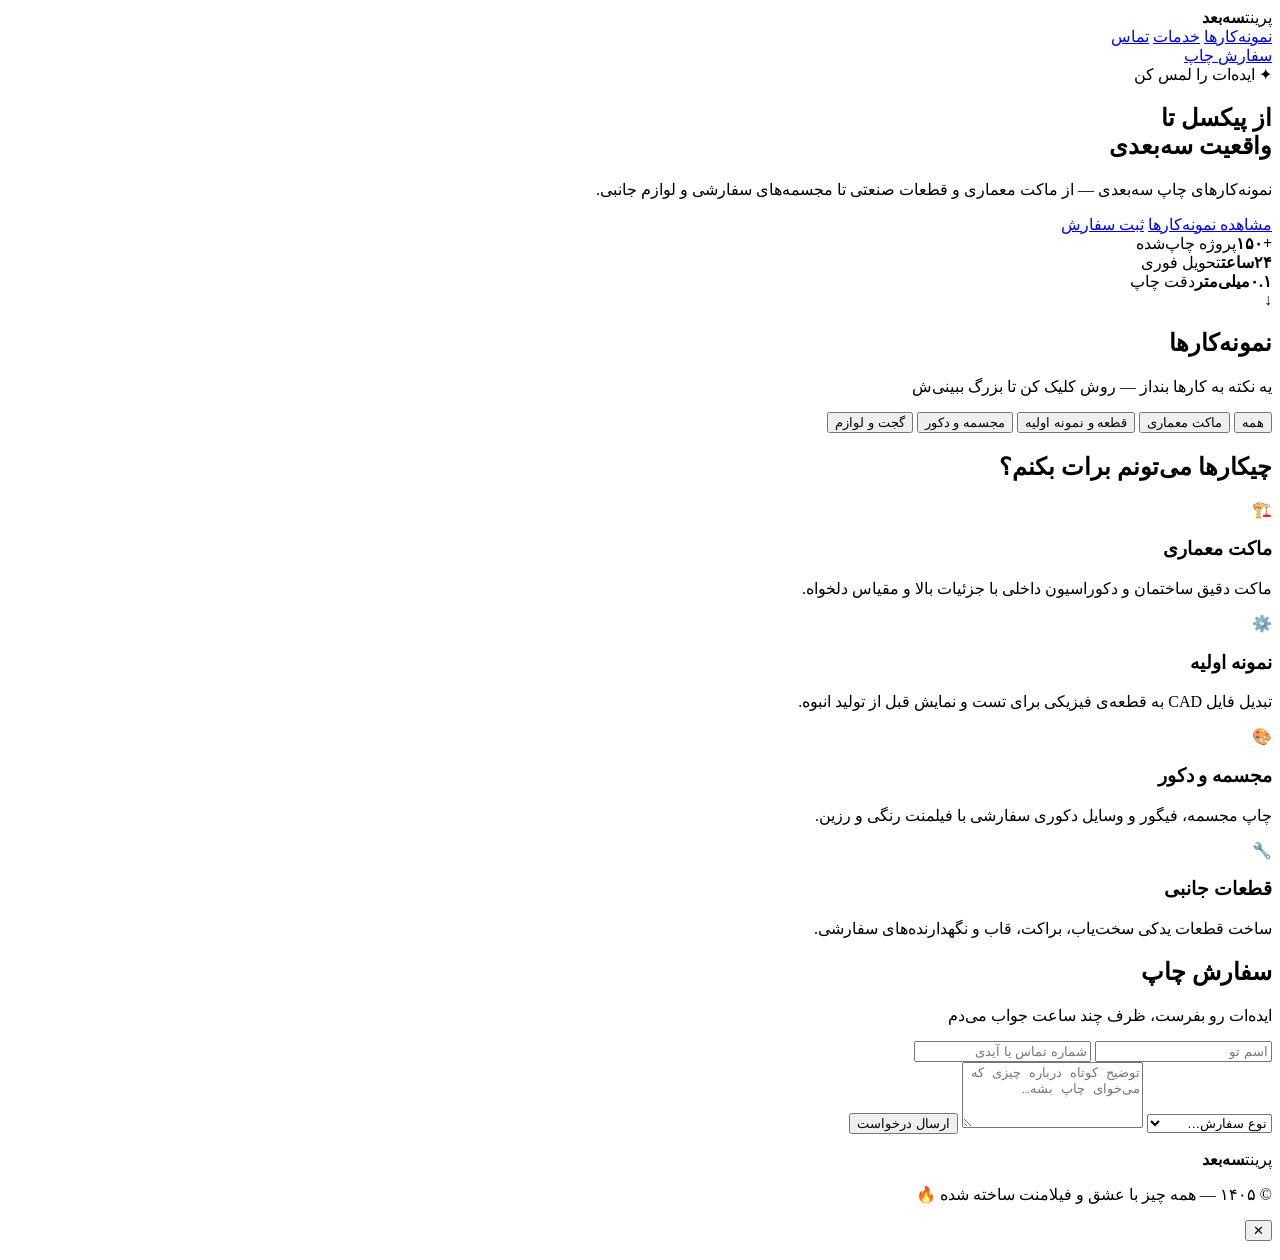
==== Index.html @ 90696af8 "Add files via upload" ====
<!DOCTYPE html>
<html lang="fa" dir="rtl">
<head>
<meta charset="UTF-8">
<meta name="viewport" content="width=device-width, initial-scale=1.0">
<title>چاپ سه‌بعدی | نمونه‌کارها</title>
<link rel="preconnect" href="https://fonts.googleapis.com">
<link rel="preconnect" href="https://fonts.gstatic.com" crossorigin>
<link href="https://fonts.googleapis.com/css2?family=Vazirmatn:wght@300;400;500;700;900&display=swap" rel="stylesheet">
<link rel="stylesheet" href="style.css">
<script type="importmap">
{
  "imports": {
    "three": "https://cdn.jsdelivr.net/npm/three@0.160.0/build/three.module.js"
  }
}
</script>
</head>
<body>

<!-- نوار بالای سایت -->
<header class="nav">
  <div class="nav-inner">
    <div class="logo">
      <span class="logo-mark"></span>
      <span class="logo-text">پرینت<b>سه‌بعد</b></span>
    </div>
    <nav class="nav-links">
      <a href="#gallery">نمونه‌کارها</a>
      <a href="#services">خدمات</a>
      <a href="#contact">تماس</a>
    </nav>
    <a href="#contact" class="nav-cta">سفارش چاپ</a>
  </div>
</header>

<!-- هدر اصلی -->
<section class="hero">
  <div id="scene3d"></div>
  <div class="hero-content">
    <div class="hero-badge">✦ ایده‌ات را لمس کن</div>
    <h1>از پیکسل تا<br><span class="grad">واقعیت سه‌بعدی</span></h1>
    <p>نمونه‌کارهای چاپ سه‌بعدی — از ماکت معماری و قطعات صنعتی تا مجسمه‌های سفارشی و لوازم جانبی.</p>
    <div class="hero-actions">
      <a href="#gallery" class="btn btn-primary">مشاهده نمونه‌کارها</a>
      <a href="#contact" class="btn btn-ghost">ثبت سفارش</a>
    </div>
    <div class="hero-stats">
      <div><b>+۱۵۰</b><span>پروژه چاپ‌شده</span></div>
      <div><b>۲۴ساعت</b><span>تحویل فوری</span></div>
      <div><b>۰.۱میلی‌متر</b><span>دقت چاپ</span></div>
    </div>
  </div>
  <div class="scroll-hint">↓</div>
</section>

<!-- گالری نمونه‌کارها -->
<section id="gallery" class="section">
  <div class="container">
    <div class="section-head">
      <h2>نمونه‌کارها</h2>
      <p>یه نکته به کارها بنداز — روش کلیک کن تا بزرگ ببینی‌ش</p>
    </div>
    <div class="filters" id="filters">
      <button class="filter active" data-f="all">همه</button>
      <button class="filter" data-f="arch">ماکت معماری</button>
      <button class="filter" data-f="proto">قطعه و نمونه اولیه</button>
      <button class="filter" data-f="art">مجسمه و دکور</button>
      <button class="filter" data-f="gadget">گجت و لوازم</button>
    </div>
    <div class="grid" id="grid"></div>
  </div>
</section>

<!-- خدمات -->
<section id="services" class="section section-alt">
  <div class="container">
    <div class="section-head">
      <h2>چیکارها می‌تونم برات بکنم؟</h2>
    </div>
    <div class="cards">
      <div class="card">
        <div class="card-icon">🏗️</div>
        <h3>ماکت معماری</h3>
        <p>ماکت دقیق ساختمان و دکوراسیون داخلی با جزئیات بالا و مقیاس دلخواه.</p>
      </div>
      <div class="card">
        <div class="card-icon">⚙️</div>
        <h3>نمونه اولیه</h3>
        <p>تبدیل فایل CAD به قطعه‌ی فیزیکی برای تست و نمایش قبل از تولید انبوه.</p>
      </div>
      <div class="card">
        <div class="card-icon">🎨</div>
        <h3>مجسمه و دکور</h3>
        <p>چاپ مجسمه، فیگور و وسایل دکوری سفارشی با فیلمنت رنگی و رزین.</p>
      </div>
      <div class="card">
        <div class="card-icon">🔧</div>
        <h3>قطعات جانبی</h3>
        <p>ساخت قطعات یدکی سخت‌یاب، براکت، قاب و نگهدارنده‌های سفارشی.</p>
      </div>
    </div>
  </div>
</section>

<!-- تماس -->
<section id="contact" class="section">
  <div class="container">
    <div class="section-head">
      <h2>سفارش چاپ</h2>
      <p>ایده‌ات رو بفرست، ظرف چند ساعت جواب می‌دم</p>
    </div>
    <form class="contact-form" id="contactForm">
      <div class="form-row">
        <input type="text" id="name" placeholder="اسم تو" required>
        <input type="text" id="phone" placeholder="شماره تماس یا آیدی" required>
      </div>
      <select id="type">
        <option value="">نوع سفارش…</option>
        <option>ماکت معماری</option>
        <option>قطعه و نمونه اولیه</option>
        <option>مجسمه و دکور</option>
        <option>قطعه جانبی</option>
        <option>چیز دیگه</option>
      </select>
      <textarea id="desc" rows="4" placeholder="توضیح کوتاه درباره چیزی که می‌خوای چاپ بشه…"></textarea>
      <button type="submit" class="btn btn-primary btn-wide">ارسال درخواست</button>
      <p class="form-msg" id="formMsg"></p>
    </form>
  </div>
</section>

<footer class="footer">
  <div class="container footer-inner">
    <div class="logo">
      <span class="logo-mark"></span>
      <span class="logo-text">پرینت<b>سه‌بعد</b></span>
    </div>
    <p>© ۱۴۰۵ — همه چیز با عشق و فیلامنت ساخته شده 🔥</p>
  </div>
</footer>

<!-- مودال بزرگ‌نمایی -->
<div class="modal" id="modal">
  <div class="modal-box">
    <button class="modal-close" id="modalClose">✕</button>
    <img id="modalImg" src="" alt="">
    <div class="modal-info">
      <h3 id="modalTitle"></h3>
      <p id="modalDesc"></p>
      <span class="modal-tag" id="modalTag"></span>
    </div>
  </div>
</div>

<script type="module" src="script.js"></script>
</body>
</html>
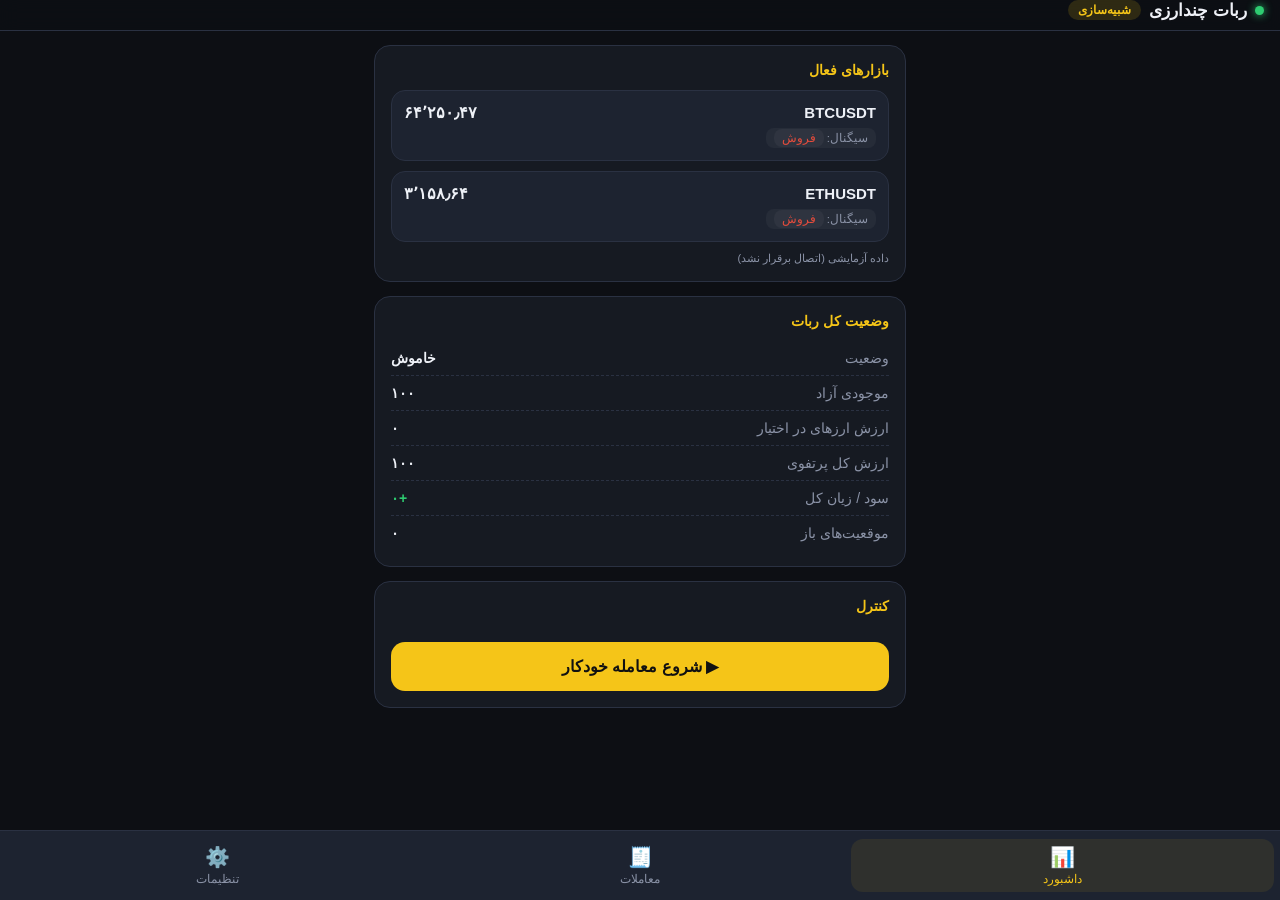
==== commit 83621b98: "Add files via upload" ====
--- a/Index.html
+++ b/Index.html
@@ -2,157 +2,445 @@
 <html lang="fa" dir="rtl">
 <head>
 <meta charset="UTF-8">
-<meta name="viewport" content="width=device-width, initial-scale=1.0">
-<title>چاپ سه‌بعدی | نمونه‌کارها</title>
-<link rel="preconnect" href="https://fonts.googleapis.com">
-<link rel="preconnect" href="https://fonts.gstatic.com" crossorigin>
-<link href="https://fonts.googleapis.com/css2?family=Vazirmatn:wght@300;400;500;700;900&display=swap" rel="stylesheet">
-<link rel="stylesheet" href="style.css">
-<script type="importmap">
-{
-  "imports": {
-    "three": "https://cdn.jsdelivr.net/npm/three@0.160.0/build/three.module.js"
+<meta name="viewport" content="width=device-width, initial-scale=1, maximum-scale=1, user-scalable=no, viewport-fit=cover">
+<meta name="apple-mobile-web-app-capable" content="yes">
+<meta name="apple-mobile-web-app-status-bar-style" content="black-translucent">
+<meta name="apple-mobile-web-app-title" content="ربات تبدیل">
+<title>ربات چندارزی تبدیل</title>
+<style>
+  :root{
+    --bg:#0d0f14; --card:#161a22; --card2:#1d2330; --line:#2a3142;
+    --txt:#eef1f7; --sub:#8b93a7; --accent:#f5c518; --green:#2ecc71; --red:#e74c3c;
   }
-}
-</script>
+  *{margin:0;padding:0;box-sizing:border-box;font-family:-apple-system,"Vazirmatn","Segoe UI",Tahoma,sans-serif}
+  body{background:var(--bg);color:var(--txt);padding-bottom:90px;-webkit-tap-highlight-color:transparent}
+  header{position:sticky;top:0;background:rgba(13,15,20,.92);backdrop-filter:blur(10px);
+    padding:env(safe-area-inset-top) 16px 10px;border-bottom:1px solid var(--line);z-index:10}
+  header h1{font-size:16.5px;display:flex;align-items:center;gap:8px;flex-wrap:wrap}
+  .dot{width:9px;height:9px;border-radius:50%;background:var(--green);box-shadow:0 0 8px var(--green)}
+  .dot.off{background:var(--red);box-shadow:0 0 8px var(--red)}
+  main{padding:14px;max-width:560px;margin:0 auto}
+  .card{background:var(--card);border:1px solid var(--line);border-radius:16px;padding:16px;margin-bottom:14px}
+  .card h2{font-size:14px;color:var(--accent);margin-bottom:12px}
+  .row{display:flex;justify-content:space-between;align-items:center;padding:9px 0;border-bottom:1px dashed var(--line);font-size:14px}
+  .row:last-child{border-bottom:none}
+  .row .lbl{color:var(--sub)}
+  .row .val{font-weight:700;font-variant-numeric:tabular-nums}
+  .mkt{background:var(--card2);border:1px solid var(--line);border-radius:14px;padding:12px;margin-bottom:10px}
+  .mkt .top{display:flex;justify-content:space-between;align-items:center;margin-bottom:6px}
+  .mkt .sym{font-weight:800;font-size:15px}
+  .mkt .price{font-size:16px;font-weight:800;font-variant-numeric:tabular-nums}
+  .mkt .meta{display:flex;gap:6px;flex-wrap:wrap;font-size:11.5px;color:var(--sub)}
+  .mkt .meta span{background:rgba(255,255,255,.04);border-radius:8px;padding:3px 8px}
+  .up{color:var(--green)} .down{color:var(--red)}
+  nav{position:fixed;bottom:0;left:0;right:0;background:var(--card2);border-top:1px solid var(--line);
+    display:flex;padding:8px 6px calc(8px + env(safe-area-inset-bottom));z-index:10}
+  nav button{flex:1;background:none;border:none;color:var(--sub);font-size:11.5px;display:flex;
+    flex-direction:column;align-items:center;gap:3px;padding:6px;border-radius:12px}
+  nav button .ic{font-size:20px}
+  nav button.active{color:var(--accent);background:rgba(245,197,24,.08)}
+  label{display:block;font-size:13px;color:var(--sub);margin:12px 0 6px}
+  input,select{width:100%;background:var(--card2);border:1px solid var(--line);color:var(--txt);
+    border-radius:12px;padding:12px 14px;font-size:15px;outline:none}
+  input:focus{border-color:var(--accent)}
+  .grid2{display:grid;grid-template-columns:1fr 1fr;gap:10px}
+  .btn{width:100%;border:none;border-radius:14px;padding:15px;font-size:16px;font-weight:800;cursor:pointer;margin-top:16px}
+  .btn-main{background:var(--accent);color:#111}
+  .btn-stop{background:var(--red);color:#fff}
+  .btn-ghost{background:var(--card2);color:var(--txt);border:1px solid var(--line)}
+  .switch{position:relative;width:52px;height:30px;flex-shrink:0}
+  .switch input{opacity:0;width:0;height:0}
+  .slider{position:absolute;inset:0;background:var(--line);border-radius:30px;transition:.25s;cursor:pointer}
+  .slider:before{content:"";position:absolute;width:24px;height:24px;border-radius:50%;background:#fff;top:3px;right:3px;transition:.25s}
+  .switch input:checked + .slider{background:var(--green)}
+  .switch input:checked + .slider:before{transform:translateX(-22px)}
+  .badge{display:inline-block;padding:3px 10px;border-radius:20px;font-size:11.5px;font-weight:700}
+  .b-red{background:rgba(231,76,60,.15);color:var(--red)}
+  .b-yellow{background:rgba(245,197,24,.15);color:var(--accent)}
+  .log-item{padding:10px 0;border-bottom:1px dashed var(--line);font-size:13px}
+  .log-item:last-child{border:none}
+  .log-item .t{color:var(--sub);font-size:11px;margin-top:3px}
+  .empty{text-align:center;color:var(--sub);padding:26px 0;font-size:13.5px}
+  .page{display:none}.page.active{display:block}
+  .warn{background:rgba(231,76,60,.1);border:1px solid rgba(231,76,60,.35);border-radius:12px;
+    padding:12px;font-size:12.5px;color:#f5b7ae;line-height:1.9;margin-top:12px}
+  .note{background:rgba(245,197,24,.08);border:1px solid rgba(245,197,24,.3);border-radius:12px;
+    padding:12px;font-size:12.5px;color:#e8d48a;line-height:1.9}
+  .pnl-pos{color:var(--green);font-weight:700}.pnl-neg{color:var(--red);font-weight:700}
+  .src{font-size:11px;color:var(--sub);margin-top:8px}
+  .coins{display:grid;grid-template-columns:1fr 1fr;gap:8px;margin-top:8px}
+  .coin{display:flex;align-items:center;gap:8px;background:var(--card2);border:1px solid var(--line);
+    border-radius:12px;padding:11px 12px;font-size:13.5px;cursor:pointer}
+  .coin input{width:auto;accent-color:var(--accent)}
+</style>
 </head>
 <body>
 
-<!-- نوار بالای سایت -->
-<header class="nav">
-  <div class="nav-inner">
-    <div class="logo">
-      <span class="logo-mark"></span>
-      <span class="logo-text">پرینت<b>سه‌بعد</b></span>
-    </div>
-    <nav class="nav-links">
-      <a href="#gallery">نمونه‌کارها</a>
-      <a href="#services">خدمات</a>
-      <a href="#contact">تماس</a>
-    </nav>
-    <a href="#contact" class="nav-cta">سفارش چاپ</a>
-  </div>
-</header>
-
-<!-- هدر اصلی -->
-<section class="hero">
-  <div id="scene3d"></div>
-  <div class="hero-content">
-    <div class="hero-badge">✦ ایده‌ات را لمس کن</div>
-    <h1>از پیکسل تا<br><span class="grad">واقعیت سه‌بعدی</span></h1>
-    <p>نمونه‌کارهای چاپ سه‌بعدی — از ماکت معماری و قطعات صنعتی تا مجسمه‌های سفارشی و لوازم جانبی.</p>
-    <div class="hero-actions">
-      <a href="#gallery" class="btn btn-primary">مشاهده نمونه‌کارها</a>
-      <a href="#contact" class="btn btn-ghost">ثبت سفارش</a>
-    </div>
-    <div class="hero-stats">
-      <div><b>+۱۵۰</b><span>پروژه چاپ‌شده</span></div>
-      <div><b>۲۴ساعت</b><span>تحویل فوری</span></div>
-      <div><b>۰.۱میلی‌متر</b><span>دقت چاپ</span></div>
-    </div>
-  </div>
-  <div class="scroll-hint">↓</div>
-</section>
-
-<!-- گالری نمونه‌کارها -->
-<section id="gallery" class="section">
-  <div class="container">
-    <div class="section-head">
-      <h2>نمونه‌کارها</h2>
-      <p>یه نکته به کارها بنداز — روش کلیک کن تا بزرگ ببینی‌ش</p>
-    </div>
-    <div class="filters" id="filters">
-      <button class="filter active" data-f="all">همه</button>
-      <button class="filter" data-f="arch">ماکت معماری</button>
-      <button class="filter" data-f="proto">قطعه و نمونه اولیه</button>
-      <button class="filter" data-f="art">مجسمه و دکور</button>
-      <button class="filter" data-f="gadget">گجت و لوازم</button>
-    </div>
-    <div class="grid" id="grid"></div>
-  </div>
-</section>
-
-<!-- خدمات -->
-<section id="services" class="section section-alt">
-  <div class="container">
-    <div class="section-head">
-      <h2>چیکارها می‌تونم برات بکنم؟</h2>
-    </div>
-    <div class="cards">
-      <div class="card">
-        <div class="card-icon">🏗️</div>
-        <h3>ماکت معماری</h3>
-        <p>ماکت دقیق ساختمان و دکوراسیون داخلی با جزئیات بالا و مقیاس دلخواه.</p>
-      </div>
-      <div class="card">
-        <div class="card-icon">⚙️</div>
-        <h3>نمونه اولیه</h3>
-        <p>تبدیل فایل CAD به قطعه‌ی فیزیکی برای تست و نمایش قبل از تولید انبوه.</p>
-      </div>
-      <div class="card">
-        <div class="card-icon">🎨</div>
-        <h3>مجسمه و دکور</h3>
-        <p>چاپ مجسمه، فیگور و وسایل دکوری سفارشی با فیلمنت رنگی و رزین.</p>
-      </div>
-      <div class="card">
-        <div class="card-icon">🔧</div>
-        <h3>قطعات جانبی</h3>
-        <p>ساخت قطعات یدکی سخت‌یاب، براکت، قاب و نگهدارنده‌های سفارشی.</p>
-      </div>
-    </div>
-  </div>
-</section>
-
-<!-- تماس -->
-<section id="contact" class="section">
-  <div class="container">
-    <div class="section-head">
-      <h2>سفارش چاپ</h2>
-      <p>ایده‌ات رو بفرست، ظرف چند ساعت جواب می‌دم</p>
-    </div>
-    <form class="contact-form" id="contactForm">
-      <div class="form-row">
-        <input type="text" id="name" placeholder="اسم تو" required>
-        <input type="text" id="phone" placeholder="شماره تماس یا آیدی" required>
-      </div>
-      <select id="type">
-        <option value="">نوع سفارش…</option>
-        <option>ماکت معماری</option>
-        <option>قطعه و نمونه اولیه</option>
-        <option>مجسمه و دکور</option>
-        <option>قطعه جانبی</option>
-        <option>چیز دیگه</option>
-      </select>
-      <textarea id="desc" rows="4" placeholder="توضیح کوتاه درباره چیزی که می‌خوای چاپ بشه…"></textarea>
-      <button type="submit" class="btn btn-primary btn-wide">ارسال درخواست</button>
-      <p class="form-msg" id="formMsg"></p>
-    </form>
-  </div>
-</section>
-
-<footer class="footer">
-  <div class="container footer-inner">
-    <div class="logo">
-      <span class="logo-mark"></span>
-      <span class="logo-text">پرینت<b>سه‌بعد</b></span>
-    </div>
-    <p>© ۱۴۰۵ — همه چیز با عشق و فیلامنت ساخته شده 🔥</p>
-  </div>
-</footer>
-
-<!-- مودال بزرگ‌نمایی -->
-<div class="modal" id="modal">
-  <div class="modal-box">
-    <button class="modal-close" id="modalClose">✕</button>
-    <img id="modalImg" src="" alt="">
-    <div class="modal-info">
-      <h3 id="modalTitle"></h3>
-      <p id="modalDesc"></p>
-      <span class="modal-tag" id="modalTag"></span>
-    </div>
-  </div>
-</div>
-
-<script type="module" src="script.js"></script>
+<header><h1><span class="dot" id="dot"></span> ربات چندارزی <span id="modeBadge" class="badge b-yellow">شبیه‌سازی</span></h1></header>
+
+<main>
+
+  <section class="page active" id="pg-dash">
+    <div class="card">
+      <h2>بازارهای فعال</h2>
+      <div id="mktList"><div class="empty">در حال دریافت داده بازارها…</div></div>
+      <div class="src" id="dSrc"></div>
+    </div>
+
+    <div class="card">
+      <h2>وضعیت کل ربات</h2>
+      <div class="row"><span class="lbl">وضعیت</span><span class="val" id="dStatus">خاموش</span></div>
+      <div class="row"><span class="lbl">موجودی آزاد</span><span class="val" id="dCash">—</span></div>
+      <div class="row"><span class="lbl">ارزش ارزهای در اختیار</span><span class="val" id="dCoins">—</span></div>
+      <div class="row"><span class="lbl">ارزش کل پرتفوی</span><span class="val" id="dTotal">—</span></div>
+      <div class="row"><span class="lbl">سود / زیان کل</span><span class="val" id="dPnl">—</span></div>
+      <div class="row"><span class="lbl">موقعیت‌های باز</span><span class="val" id="dPosCount">۰</span></div>
+    </div>
+
+    <div class="card">
+      <h2>کنترل</h2>
+      <button class="btn btn-main" id="btnStart">▶ شروع معامله خودکار</button>
+      <button class="btn btn-stop" id="btnStop" style="display:none">■ توقف ربات</button>
+    </div>
+  </section>
+
+  <section class="page" id="pg-log">
+    <div class="card">
+      <h2>تاریخچه معاملات (همه بازارها)</h2>
+      <div id="logList"><div class="empty">هنوز معامله‌ای ثبت نشده</div></div>
+    </div>
+    <button class="btn btn-ghost" id="btnReset">پاک کردن تاریخچه و ریست بودجه</button>
+  </section>
+
+  <section class="page" id="pg-set">
+    <div class="card">
+      <h2>بازارها (هر چند تا که بخوای)</h2>
+      <div class="coins" id="coinList"></div>
+    </div>
+
+    <div class="card">
+      <h2>بودجه و حجم معامله</h2>
+      <div class="grid2">
+        <div><label>بودجه کل (تتر)</label><input id="sBudget" type="number" step="any"></div>
+        <div><label>حجم هر خرید (٪ بودجه)</label><input id="sFrac" type="number" step="any"></div>
+      </div>
+      <div class="note">
+        مثال: بودجه ۱۰۰ و حجم ۲۰٪ یعنی هر بازار در هر سیگنال ۲۰ تتر می‌خرد و
+        می‌توانی تا ۵ بازار را همزمان در اختیار داشته باشی.
+      </div>
+    </div>
+
+    <div class="card">
+      <h2>استراتژی نوسان‌گیری</h2>
+      <div class="grid2">
+        <div><label>تایم‌فریم کندل</label>
+          <select id="sInterval">
+            <option value="1m">۱ دقیقه (پرریسک)</option><option value="5m">۵ دقیقه</option>
+            <option value="15m" selected>۱۵ دقیقه (پیشنهادی)</option><option value="1h">۱ ساعت (آرام‌تر)</option>
+          </select></div>
+        <div><label>فاصله بررسی (ثانیه)</label><input id="sCheck" type="number"></div>
+      </div>
+      <div class="grid2">
+        <div><label>میانگین سریع</label><input id="sFast" type="number"></div>
+        <div><label>میانگین کند</label><input id="sSlow" type="number"></div>
+      </div>
+      <div class="grid2">
+        <div><label>حد سود (٪)</label><input id="sTp" type="number" step="any"></div>
+        <div><label>حد ضرر (٪)</label><input id="sSl" type="number" step="any"></div>
+      </div>
+      <div class="note">
+        قاعده کلی: حد سود حداقل ۱.۵ برابرِ حد ضرر باشد تا در بلندمدت سودها ضررها را جبران کنند.
+        مثال پیشنهادی: حد سود ۳٪ و حد ضرر ۱.۵٪ روی تایم ۱۵ دقیقه.
+      </div>
+    </div>
+
+    <div class="card">
+      <h2>منبع داده</h2>
+      <div class="row">
+        <span class="lbl">داده آزمایشی (بدون اینترنت)</span>
+        <span class="switch"><input type="checkbox" id="sDemo"><span class="slider"></span></span>
+      </div>
+      <div class="note">
+        قیمت‌های واقعی از Binance گرفته می‌شود؛ اگر مستقیم بسته بود، خودکار از سرویس واسط
+        تلاش می‌کند و در نهایت به داده آزمایشی برمی‌گردد.
+      </div>
+    </div>
+
+    <div class="card">
+      <h2>حالت اجرا</h2>
+      <div class="row">
+        <span class="lbl">معامله واقعی (نیازمند سرور و کلید API)</span>
+        <span class="switch"><input type="checkbox" id="sLive"><span class="slider"></span></span>
+      </div>
+      <div class="warn">
+        ⚠️ ثبت سفارش واقعی از مرورگر آیفون امکان‌پذیر نیست (محدودیت امنیتی CORS).
+        برای معامله واقعی، همین منطق باید با کلید API (دسترسی TRADE، بدون برداشت) روی سرور اجرا شود.
+      </div>
+      <button class="btn btn-main" id="btnSave">ذخیره تنظیمات</button>
+    </div>
+  </section>
+
+</main>
+
+<nav>
+  <button class="active" data-p="pg-dash"><span class="ic">📊</span>داشبورد</button>
+  <button data-p="pg-log"><span class="ic">🧾</span>معاملات</button>
+  <button data-p="pg-set"><span class="ic">⚙️</span>تنظیمات</button>
+</nav>
+
+<script>
+const COINS = [
+  {sym:"BTCUSDT",  name:"بیت‌کوین"},
+  {sym:"ETHUSDT",  name:"اتریوم"},
+  {sym:"SOLUSDT",  name:"سولانا"},
+  {sym:"XRPUSDT",  name:"ریپل"},
+  {sym:"BNBUSDT",  name:"بایننس‌کوین"},
+  {sym:"DOGEUSDT", name:"دوج‌کوین"},
+  {sym:"ADAUSDT",  name:"کاردانو"},
+  {sym:"TRXUSDT",  name:"ترون"},
+];
+
+const DEF = {symbols:["BTCUSDT","ETHUSDT"], budget:100, frac:25, interval:"15m", check:180,
+             fast:9, slow:21, tp:3, sl:1.5, live:false, demo:false};
+let S = load("tabbot_set", DEF);
+let st = load("tabbot_state", {running:false, cash:0, pnl:0, log:[], positions:{}, demoBase:{}});
+let timer=null, data={}, srcName="";
+
+function load(k,d){try{const v=JSON.parse(localStorage.getItem(k));return v?Object.assign({},d,v):d}catch(e){return d}}
+function save(){localStorage.setItem("tabbot_set",JSON.stringify(S));localStorage.setItem("tabbot_state",JSON.stringify(st))}
+function fa(n,d=2){return Number(n).toLocaleString("fa-IR",{maximumFractionDigits:d})}
+
+/* ===== اتصال با مسیرهای جایگزین (مستقیم → سرویس واسط) ===== */
+const PROXIES = [
+  u => u,
+  u => "https://api.allorigins.win/raw?url=" + encodeURIComponent(u),
+  u => "https://corsproxy.io/?url=" + encodeURIComponent(u),
+];
+async function fetchAny(url){
+  for(const p of PROXIES){
+    try{
+      const ctrl=new AbortController(); const t=setTimeout(()=>ctrl.abort(),8000);
+      const r = await fetch(p(url),{signal:ctrl.signal}); clearTimeout(t);
+      if(r.ok) return await r.json();
+    }catch(e){}
+  }
+  throw new Error("net");
+}
+const BIN = "https://api.binance.com/api/v3";
+
+function demoBaseVal(sym){
+  return {BTCUSDT:65000,ETHUSDT:3200,SOLUSDT:150,XRPUSDT:0.6,BNBUSDT:600,DOGEUSDT:0.15,ADAUSDT:0.5,TRXUSDT:0.12}[sym]||100;
+}
+function demoKlines(sym){
+  const arr=[]; let p=st.demoBase[sym]||demoBaseVal(sym);
+  for(let i=0;i<60;i++){ p*=1+(Math.random()-0.5)*0.004; arr.push(p); }
+  return arr;
+}
+function demoPrice(sym){
+  const b = st.demoBase[sym] ? st.demoBase[sym]*(1+(Math.random()-0.49)*0.002) : demoBaseVal(sym);
+  st.demoBase[sym]=b; return b;
+}
+async function getKlines(sym){
+  if(S.demo){ srcName="داده آزمایشی"; return demoKlines(sym) }
+  try{
+    const j = await fetchAny(`${BIN}/klines?symbol=${sym}&interval=${S.interval}&limit=60`);
+    srcName = "Binance (قیمت واقعی) ✓";
+    return j.map(k=>parseFloat(k[4]));
+  }catch(e){}
+  srcName = "داده آزمایشی (اتصال برقرار نشد)";
+  return demoKlines(sym);
+}
+async function getPrice(sym){
+  if(S.demo) return demoPrice(sym);
+  try{
+    const j = await fetchAny(`${BIN}/ticker/price?symbol=${sym}`);
+    return parseFloat(j.price);
+  }catch(e){ return demoPrice(sym) }
+}
+
+function sma(arr,p){const s=arr.slice(-p);return s.reduce((a,b)=>a+b,0)/s.length}
+
+async function tickMarket(sym){
+  const closes = await getKlines(sym);
+  const price  = closes[closes.length-1];
+  const f = sma(closes,S.fast), sl_ = sma(closes,S.slow);
+  data[sym] = {price, f, sl_};
+
+  if(!st.running) return;
+
+  const pos = st.positions[sym];
+  if(pos){
+    if(price >= pos.buy*(1+S.tp/100)) return closePos(sym, price, "🎯 حد سود");
+    if(price <= pos.buy*(1-S.sl/100)) return closePos(sym, price, "🛑 حد ضرر");
+    if(f < sl_)                       return closePos(sym, price, "🔻 سیگنال فروش (کراس نزولی)");
+  } else if(f > sl_){
+    const spend = st.cash * (S.frac/100);
+    if(spend > 0){
+      st.cash -= spend;
+      st.positions[sym] = {buy:price, qty:spend/price, t:Date.now()};
+      addLog(sym, "خرید", spend/price, spend, null, null);
+      save();
+    }
+  }
+}
+
+function closePos(sym, price, reason){
+  const p = st.positions[sym];
+  const proceeds = p.qty*price;
+  const diff = proceeds - p.qty*p.buy;
+  st.pnl += diff;
+  st.cash += proceeds;
+  addLog(sym, "فروش", p.qty, proceeds, diff, reason);
+  delete st.positions[sym];
+  save();
+}
+
+async function tick(){
+  try{
+    const syms = S.symbols.length ? S.symbols : ["BTCUSDT"];
+    await Promise.all(syms.map(s=>tickMarket(s)));
+    document.getElementById("dot").className = "dot";
+    render();
+  }catch(e){
+    document.getElementById("dot").className = "dot off";
+  }
+}
+
+function render(){
+  document.getElementById("dSrc").textContent = srcName;
+  const box = document.getElementById("mktList");
+  const syms = S.symbols.length ? S.symbols : ["BTCUSDT"];
+  box.innerHTML = syms.map(sym=>{
+    const d = data[sym];
+    if(!d) return `<div class="mkt"><div class="top"><span class="sym">${sym}</span><span class="price">—</span></div></div>`;
+    const pos = st.positions[sym];
+    const sig = d.f > d.sl_ ? '<span class="up">خرید</span>' : '<span class="down">فروش</span>';
+    const pnlTxt = pos ? (()=>{
+      const diff=(d.price-pos.buy)/pos.buy*100;
+      return `<span class="${diff>=0?"pnl-pos":"pnl-neg"}">${(diff>=0?"+":"")+fa(diff,2)}٪</span>`;
+    })() : "";
+    return `<div class="mkt">
+      <div class="top"><span class="sym">${sym}</span><span class="price">${fa(d.price, d.price<10?5:2)}</span></div>
+      <div class="meta">
+        <span>سیگنال: ${sig}</span>
+        ${pos?`<span>📍 باز از ${fa(pos.buy,pos.buy<10?5:2)}</span><span>${pnlTxt}</span>`:""}
+      </div>
+    </div>`;
+  }).join("");
+
+  const coinsVal = Object.entries(st.positions).reduce((s,[sym,p])=>{
+    const pr = data[sym]?data[sym].price:p.buy;
+    return s + p.qty*pr;
+  },0);
+  const total = st.cash + coinsVal;
+  document.getElementById("dCash").textContent = fa(st.cash,2);
+  document.getElementById("dCoins").textContent = fa(coinsVal,2);
+  document.getElementById("dTotal").textContent = fa(total,2);
+  const pe=document.getElementById("dPnl");
+  pe.textContent=(st.pnl>=0?"+":"")+fa(st.pnl,2);
+  pe.className="val "+(st.pnl>=0?"pnl-pos":"pnl-neg");
+  const n=Object.keys(st.positions).length;
+  document.getElementById("dPosCount").textContent = fa(n,0);
+  document.getElementById("dStatus").textContent = st.running?"در حال معامله خودکار":"خاموش";
+}
+
+function renderLog(){
+  const el=document.getElementById("logList");
+  if(!st.log.length){el.innerHTML='<div class="empty">هنوز معامله‌ای ثبت نشده</div>';return}
+  el.innerHTML = st.log.map(l=>`
+    <div class="log-item">
+      ${l.side==="خرید"?"🟢":"🔴"} <b>${l.sym}</b> — ${l.side} — مبلغ ${fa(l.amount,2)}
+      ${l.diff!=null?` | سود/زیان <span class="${l.diff>=0?"pnl-pos":"pnl-neg"}">${(l.diff>=0?"+":"")+fa(l.diff,2)}</span>`:""}
+      ${l.extra?`<br><span style="color:var(--accent)">${l.extra}</span>`:""}
+      <div class="t">${l.t} — قیمت ${fa(l.price,6)}</div>
+    </div>`).join("");
+}
+
+function addLog(sym, side, price, amount, diff, extra){
+  st.log.unshift({sym, side, price, amount, diff,
+    t:new Date().toLocaleString("fa-IR"), extra:extra||""});
+  if(st.log.length>150) st.log.pop();
+}
+
+document.querySelectorAll("nav button").forEach(b=>b.onclick=()=>{
+  document.querySelectorAll("nav button").forEach(x=>x.classList.remove("active"));
+  document.querySelectorAll(".page").forEach(x=>x.classList.remove("active"));
+  b.classList.add("active");
+  document.getElementById(b.dataset.p).classList.add("active");
+  if(b.dataset.p==="pg-log") renderLog();
+});
+
+function buildCoinList(){
+  document.getElementById("coinList").innerHTML = COINS.map(c=>`
+    <label class="coin"><input type="checkbox" value="${c.sym}"
+      ${S.symbols.includes(c.sym)?"checked":""}> ${c.name} <span style="color:var(--sub);font-size:11px">${c.sym}</span></label>`).join("");
+}
+
+function loadForm(){
+  document.getElementById("sBudget").value=S.budget;
+  document.getElementById("sFrac").value=S.frac;
+  document.getElementById("sInterval").value=S.interval;
+  document.getElementById("sCheck").value=S.check;
+  document.getElementById("sFast").value=S.fast;
+  document.getElementById("sSlow").value=S.slow;
+  document.getElementById("sTp").value=S.tp;
+  document.getElementById("sSl").value=S.sl;
+  document.getElementById("sLive").checked=S.live;
+  document.getElementById("sDemo").checked=S.demo;
+}
+document.getElementById("btnSave").onclick=()=>{
+  const wasNew = st.cash===0 && !Object.keys(st.positions).length && !st.log.length;
+  const sel=[...document.querySelectorAll("#coinList input:checked")].map(i=>i.value);
+  if(!sel.length){ alert("حداقل یک بازار انتخاب کن!"); return }
+  S = {
+    symbols:sel,
+    budget:+document.getElementById("sBudget").value||100,
+    frac:+document.getElementById("sFrac").value||25,
+    interval:document.getElementById("sInterval").value,
+    check:+document.getElementById("sCheck").value||180,
+    fast:+document.getElementById("sFast").value||9,
+    slow:+document.getElementById("sSlow").value||21,
+    tp:+document.getElementById("sTp").value||3,
+    sl:+document.getElementById("sSl").value||1.5,
+    live:document.getElementById("sLive").checked,
+    demo:document.getElementById("sDemo").checked
+  };
+  if(wasNew){ st.cash=S.budget; st.pnl=0; }
+  save(); applyMode(); alert("✅ تنظیمات ذخیره شد — "+sel.length+" بازار فعال شد");
+  if(timer){clearInterval(timer); timer=setInterval(tick,S.check*1000)}
+  tick();
+};
+
+function applyMode(){
+  const b=document.getElementById("modeBadge");
+  b.textContent = S.live?"واقعی (آزمایشی)":(S.demo?"داده آزمایشی":"شبیه‌سازی");
+  b.className = "badge "+(S.live?"b-red":"b-yellow");
+}
+
+document.getElementById("btnStart").onclick=()=>{
+  if(st.cash===0 && !Object.keys(st.positions).length && !st.log.length){ st.cash=S.budget; st.pnl=0 }
+  st.running=true; save();
+  document.getElementById("btnStart").style.display="none";
+  document.getElementById("btnStop").style.display="block";
+  tick();
+};
+document.getElementById("btnStop").onclick=()=>{
+  st.running=false; save();
+  document.getElementById("btnStart").style.display="block";
+  document.getElementById("btnStop").style.display="none";
+};
+document.getElementById("btnReset").onclick=()=>{
+  if(confirm("همه معاملات و موجودی پاک شود؟")){
+    st={running:false,cash:S.budget,pnl:0,log:[],positions:{},demoBase:{}};
+    save(); renderLog(); render();
+  }
+};
+
+if(st.running){document.getElementById("btnStart").style.display="none";
+  document.getElementById("btnStop").style.display="block"}
+if(st.cash===0 && !st.log.length) st.cash=S.budget;
+buildCoinList(); loadForm(); applyMode(); renderLog(); render();
+tick(); timer=setInterval(tick, S.check*1000);
+</script>
 </body>
 </html>
